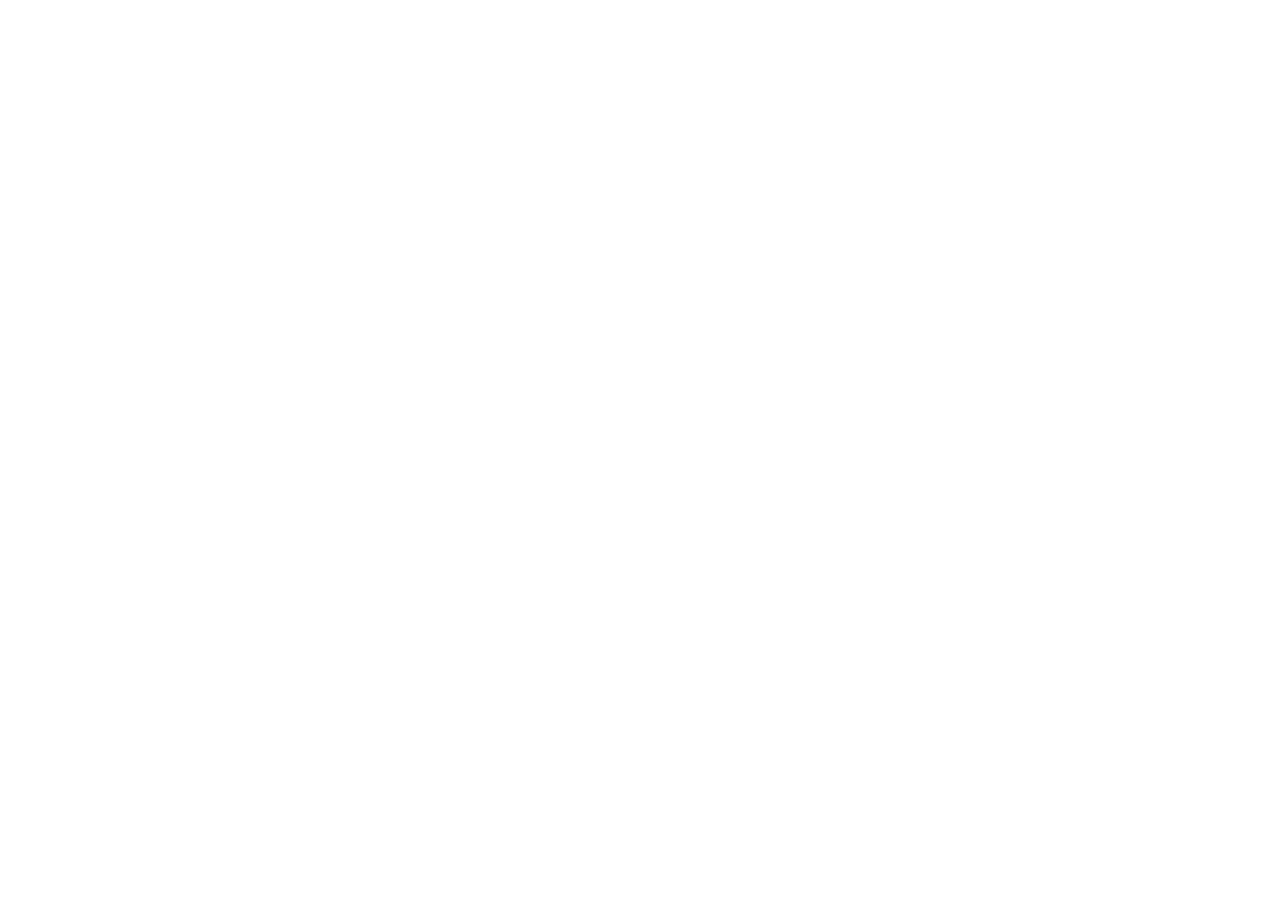
==== amsterdam.html @ 9ec88430 "Demo Website" ====
<!DOCTYPE html>
<html>
  <head>
    <meta charset="utf-8">
    <link href="https://fonts.googleapis.com/css?family=Open+Sans+Condensed:300" rel="stylesheet">
    <title>Amsterdam</title>
  </head>
  <body>
    
  </body>
</html>
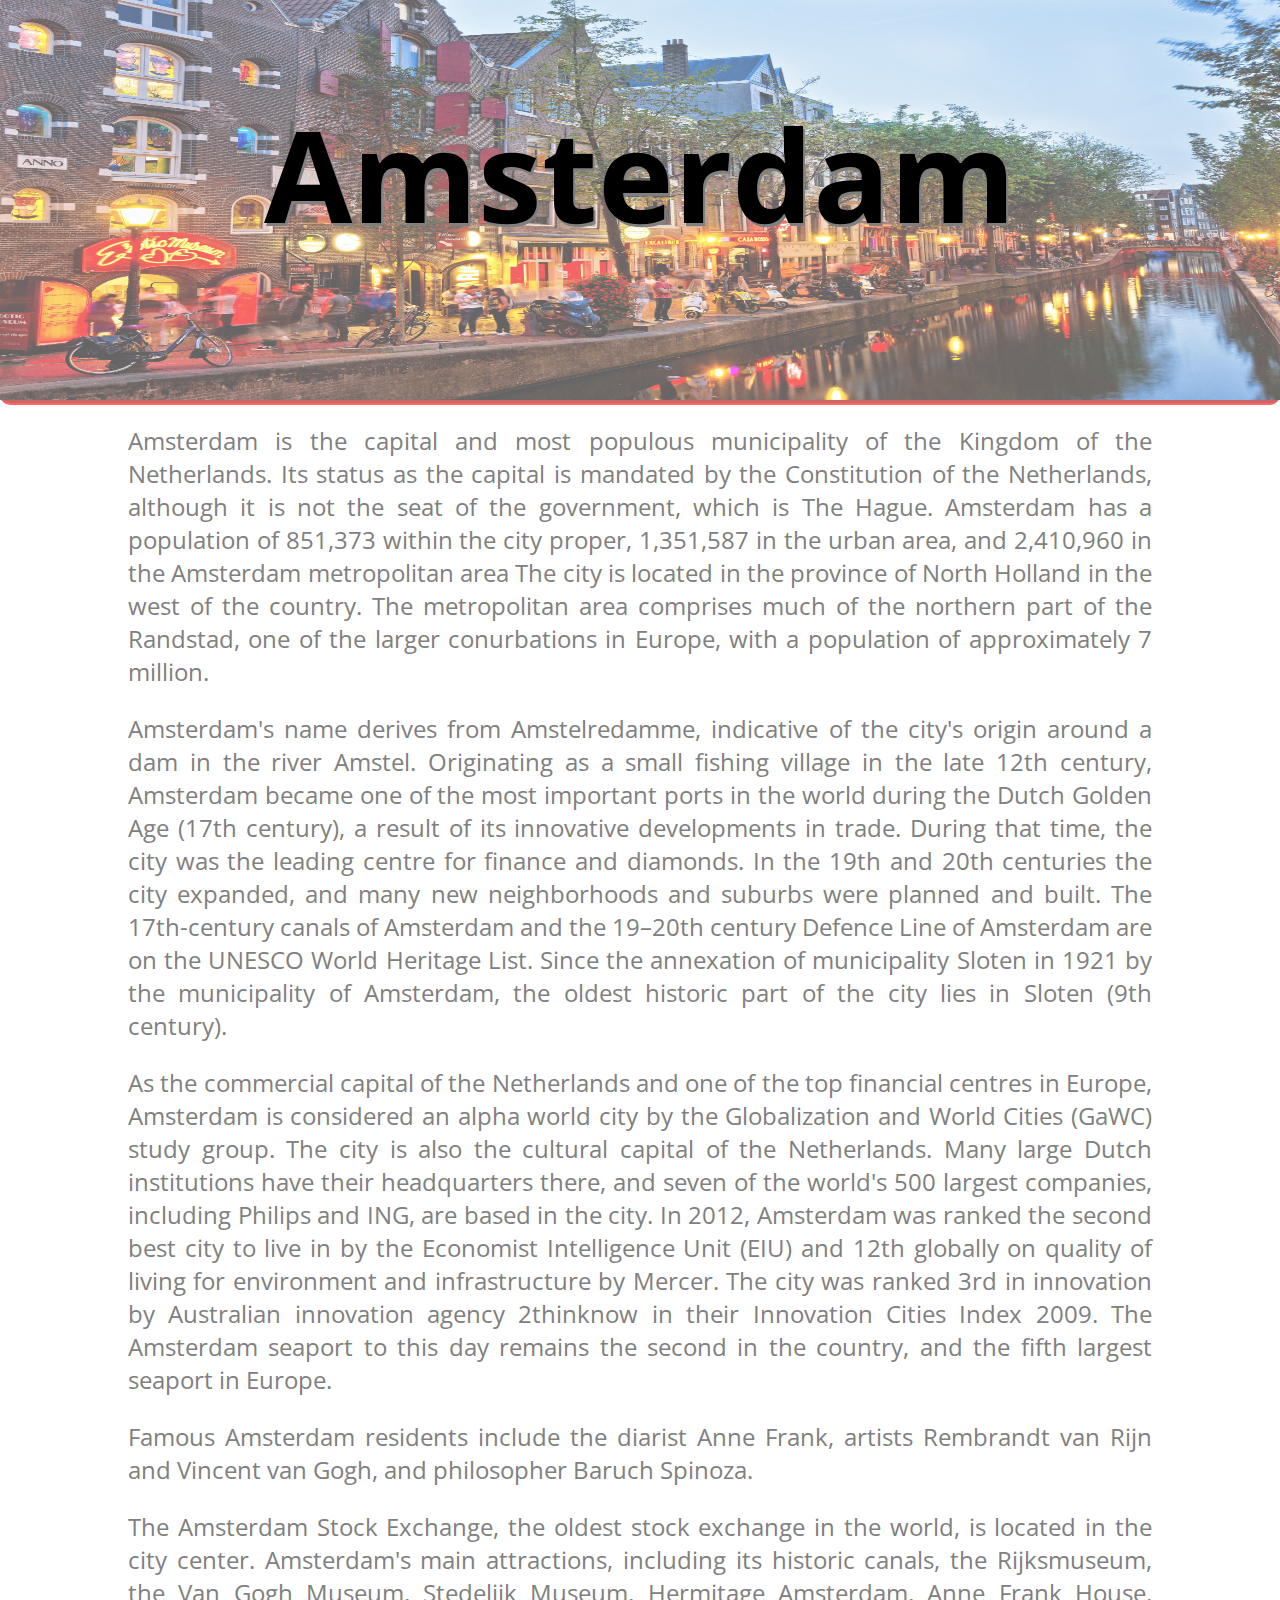
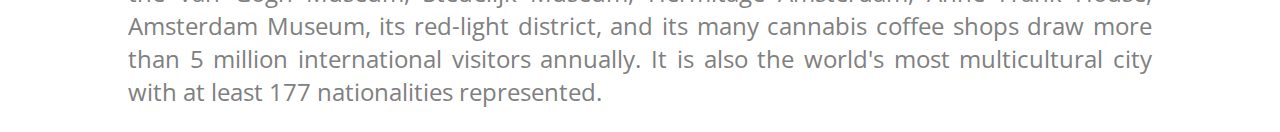
==== commit be0867eb: "Added more content" ====
--- a/amsterdam.html
+++ b/amsterdam.html
@@ -1,11 +1,39 @@
 <!DOCTYPE html>
 <html>
-  <head>
-    <meta charset="utf-8">
-    <link href="https://fonts.googleapis.com/css?family=Open+Sans+Condensed:300" rel="stylesheet">
-    <title>Amsterdam</title>
-  </head>
+<head>
+  <meta charset="utf-8">
+  <link href="https://fonts.googleapis.com/css?family=Open+Sans+Condensed:300" rel="stylesheet">
+  <link rel="stylesheet" href="/css/city.css" type="text/css">
+  <title>Amsterdam</title>
+</head>
   <body>
-    
+    <div class="main_content">
+
+      <div class="header">
+
+        <div class="headerimg">
+          <img src="images/amsterdam.jpg" height="400px" width="100%">
+        </div>
+
+        <div class="title">
+          <h1>Amsterdam</h1>
+        </div>
+
+      </div>
+
+      <div class="text_content">
+        <p>Amsterdam is the capital and most populous municipality of the Kingdom of the Netherlands. Its status as the capital is mandated by the Constitution of the Netherlands, although it is not the seat of the government, which is The Hague. Amsterdam has a population of 851,373 within the city proper, 1,351,587 in the urban area, and 2,410,960 in the Amsterdam metropolitan area The city is located in the province of North Holland in the west of the country. The metropolitan area comprises much of the northern part of the Randstad, one of the larger conurbations in Europe, with a population of approximately 7 million.</p>
+
+        <p>Amsterdam's name derives from Amstelredamme, indicative of the city's origin around a dam in the river Amstel. Originating as a small fishing village in the late 12th century, Amsterdam became one of the most important ports in the world during the Dutch Golden Age (17th century), a result of its innovative developments in trade. During that time, the city was the leading centre for finance and diamonds. In the 19th and 20th centuries the city expanded, and many new neighborhoods and suburbs were planned and built. The 17th-century canals of Amsterdam and the 19–20th century Defence Line of Amsterdam are on the UNESCO World Heritage List. Since the annexation of municipality Sloten in 1921 by the municipality of Amsterdam, the oldest historic part of the city lies in Sloten (9th century).</p>
+
+        <p>As the commercial capital of the Netherlands and one of the top financial centres in Europe, Amsterdam is considered an alpha world city by the Globalization and World Cities (GaWC) study group. The city is also the cultural capital of the Netherlands. Many large Dutch institutions have their headquarters there, and seven of the world's 500 largest companies, including Philips and ING, are based in the city. In 2012, Amsterdam was ranked the second best city to live in by the Economist Intelligence Unit (EIU) and 12th globally on quality of living for environment and infrastructure by Mercer. The city was ranked 3rd in innovation by Australian innovation agency 2thinknow in their Innovation Cities Index 2009. The Amsterdam seaport to this day remains the second in the country, and the fifth largest seaport in Europe.</p>
+
+        <p>Famous Amsterdam residents include the diarist Anne Frank, artists Rembrandt van Rijn and Vincent van Gogh, and philosopher Baruch Spinoza.</p>
+
+        <p>The Amsterdam Stock Exchange, the oldest stock exchange in the world, is located in the city center. Amsterdam's main attractions, including its historic canals, the Rijksmuseum, the Van Gogh Museum, Stedelijk Museum, Hermitage Amsterdam, Anne Frank House, Amsterdam Museum, its red-light district, and its many cannabis coffee shops draw more than 5 million international visitors annually. It is also the world's most multicultural city with at least 177 nationalities represented.</p>
+
+      </div>
+
+    </div>
   </body>
 </html>
--- a/css/city.css
+++ b/css/city.css
@@ -0,0 +1,68 @@
+html body {
+  width: 100%;
+  height: auto;
+  font-family: 'Open Sans Condensed', sans-serif;
+  overflow-x: hidden;
+  display: block;
+  margin: 0px;
+  position: relative;
+}
+
+.main_content {
+  width: 100%;
+  height: auto;
+  display: block;
+  position: relative;
+
+}
+
+.header {
+  display: block;
+  width: 100%;
+  height: 400px;
+  position: relative;
+
+}
+
+
+.header > .headerimg {
+  display: block;
+  width: 100%;
+  height: 400px;
+  position: absolute;
+  opacity: 0.6;
+  border-bottom-left-radius: 10px;
+  border-bottom-right-radius: 10px;
+  border-bottom-color: red;
+  border-bottom-style: groove;
+  border-bottom-width: thick;
+  background-size: cover;
+}
+
+
+.title {
+  display: block;
+  width: 100%;
+  height: auto;
+  color: black;
+  font-size: 400%;
+  text-shadow: 2px 3px gray;
+  position: absolute;
+  text-align: center;
+}
+
+
+.text_content {
+  display: block;
+  position: relative;
+  font-size: 1.5em;
+  color: grey;
+  text-align: center;
+  width: 80%;
+  height: auto%;
+  margin: auto;
+}
+
+.text_content p {
+  text-align: justify;
+}
